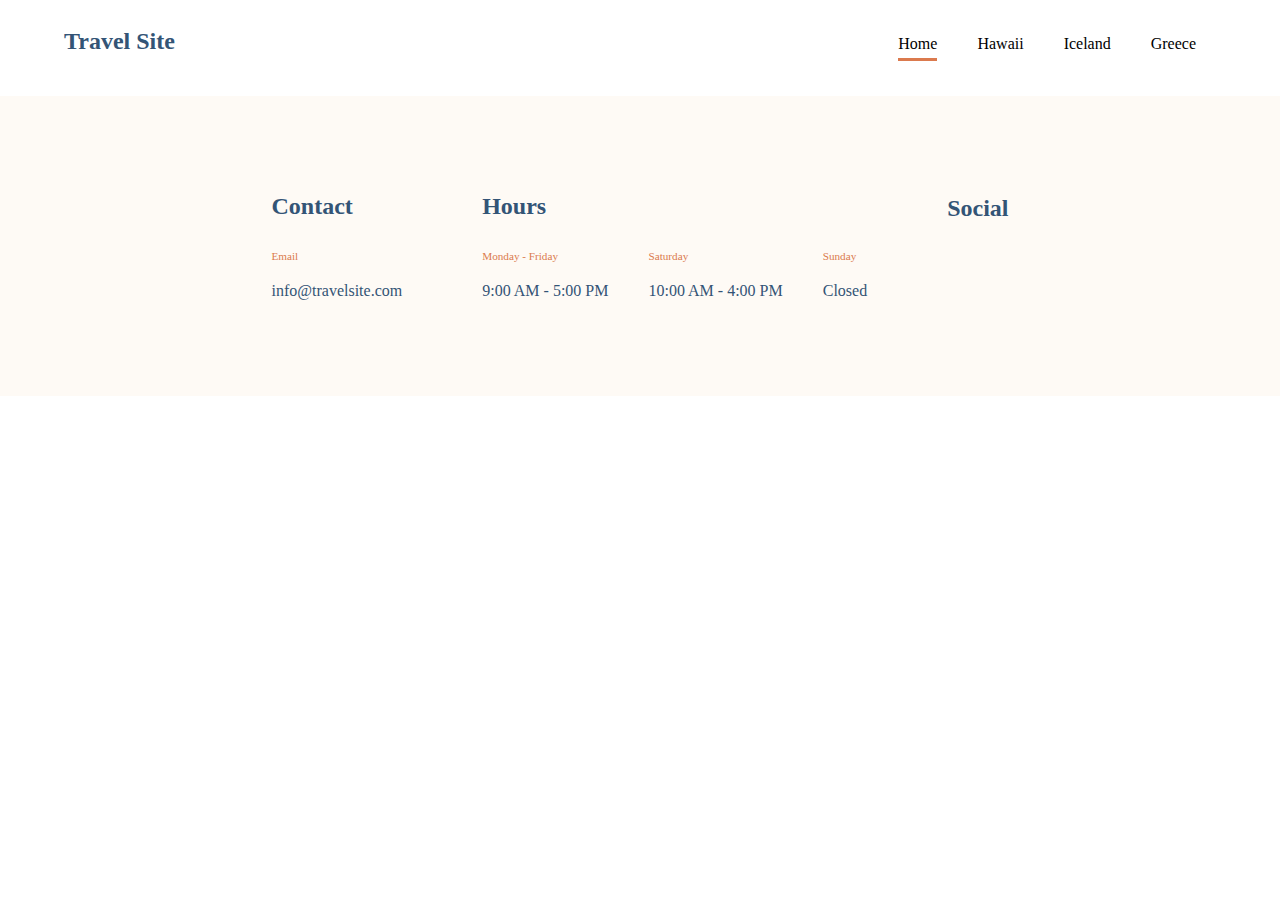
==== pages/iceland.html @ fa892ef9 "first page complete" ====
<!DOCTYPE html>
<html lang="en">
  <head>
    <meta charset="UTF-8" />
    <meta name="viewport" content="width=device-width, initial-scale=1.0" />
    <title>Document</title>
    <link href="../css/global.css" rel="stylesheet" />
  </head>
  <body>
    <header>
        <nav class="nav-bar">
            <h2 class="nav-bar__title">Travel Site</h2>
            <ul class="nav-bar__list">
                <li class="nav-bar__list-links nav-bar__list-links--selected">
                    <a href="">Home</a>
                </li>
                <li class="nav-bar__list-links"><a href="">Hawaii</a></li>
                <li class="nav-bar__list-links"><a href="">Iceland</a></li>
                <li class="nav-bar__list-links"><a href="">Greece</a></li>
            </ul>
        </nav>
    </header>
    <main class="main-container">

    </main>
    <footer class="footer">
      <section class="footer-card">
        <h2 class="footer-card__title">Contact</h2>
        <div class="footer-card__details footer-card__details--contact">
          <p class="orange-text">Email</p>
          <p class="bottom">info@travelsite.com</p>
        </div>
      </section>
      <section class="footer-card">
        <div class="footer-card__details footer-card__details--hours">
          <div class="footer-card__details-box">
            <h2 class="footer-card__title">Hours</h2>
            <p class="orange-text">Monday - Friday</p>
            <p class="bottom">9:00 AM - 5:00 PM</p>
          </div>

          <div class="footer-card__details-box">
            <p class="orange-text">Saturday</p>
            <p class="bottom">10:00 AM - 4:00 PM</p>
          </div>

          <div class="footer-card__details-box">
            <p class="orange-text">Sunday</p>
            <p class="bottom">Closed</p>
          </div>
        </div>
      </section>
      <section class="footer-card">
        <h2 class="footer-card__title">Social</h2>
        <div class="footer-card__details">
          <img
            src="./assests/images/icon-instagram.png"
            alt=""
            class="footer-card__details-img bottom remove"
          />
          <img
            src="./assests/images/icon-facebook.png"
            alt=""
            class="footer-card__details-img bottom"
          />
          <img
            src="./assests/images/icon-twitter.png"
            alt=""
            class="footer-card__details-img bottom"
          />
        </div>
      </section>
    </footer>
  </body>
</html>
---- css/global.css ----
* {
    margin: 0;
    padding: 0;
    box-sizing: border-box;
    font-family: Verdana;
}

h1, h2, p {
    color: #335476;
}

h1 {
    font-size: 2rem;

}

a {
    text-decoration: none;
    color: black;
    font-size: 1rem;
}

.nav-bar {
    display: flex;
    align-items: baseline;
    justify-content: space-between;
    padding: 15px 0;

}

p {
    font-size: 1.0rem;
}

.nav-bar__title {
    margin-left: 5%;
}

.nav-bar__list {
    margin-right: 5%;
}

.nav-bar__list {
    display: flex;
    list-style-type: none;
}

.nav-bar__list-links {
    margin: 20px;
}

.nav-bar__list-links--selected {
    padding-bottom: 5px;
    border-bottom: 3px solid #db7a4e;
}

.card-container {
    display: flex;
    justify-content: center;
    height: 500px;
}

.card {
    width: 16rem;
    height: 24rem;
    border-radius: .6rem;
    margin: 1.5rem;    
    display: flex;
    justify-content: flex-end;
    align-items: end;
    box-shadow: 0px 4px 4px rgba(0, 0, 0, 20%);
}



.footer {
    display: flex;
    align-items: center;
    justify-content: center;
    background-color: #FEFAF5;
    height: 300px;
}

.footer-card {
    margin: 0px 30px;
}

.footer-card__details {
    display: flex;
    justify-content: space-between;

}

.footer-card__details--contact {
    flex-direction: column;

}

.footer-card__details-box {
    margin: 0px 20px;
    display: flex;
    flex-direction: column;
    justify-content: end;
}

.footer-card__title {
    margin-bottom: 30px;
}

.footer-card__details-img {
 height: 25px;
 margin-right: 20px;
}

.orange-text {
    font-size: .7rem;
    color: #db7a4e;
}

.bottom {
    margin-top: 20px;
}
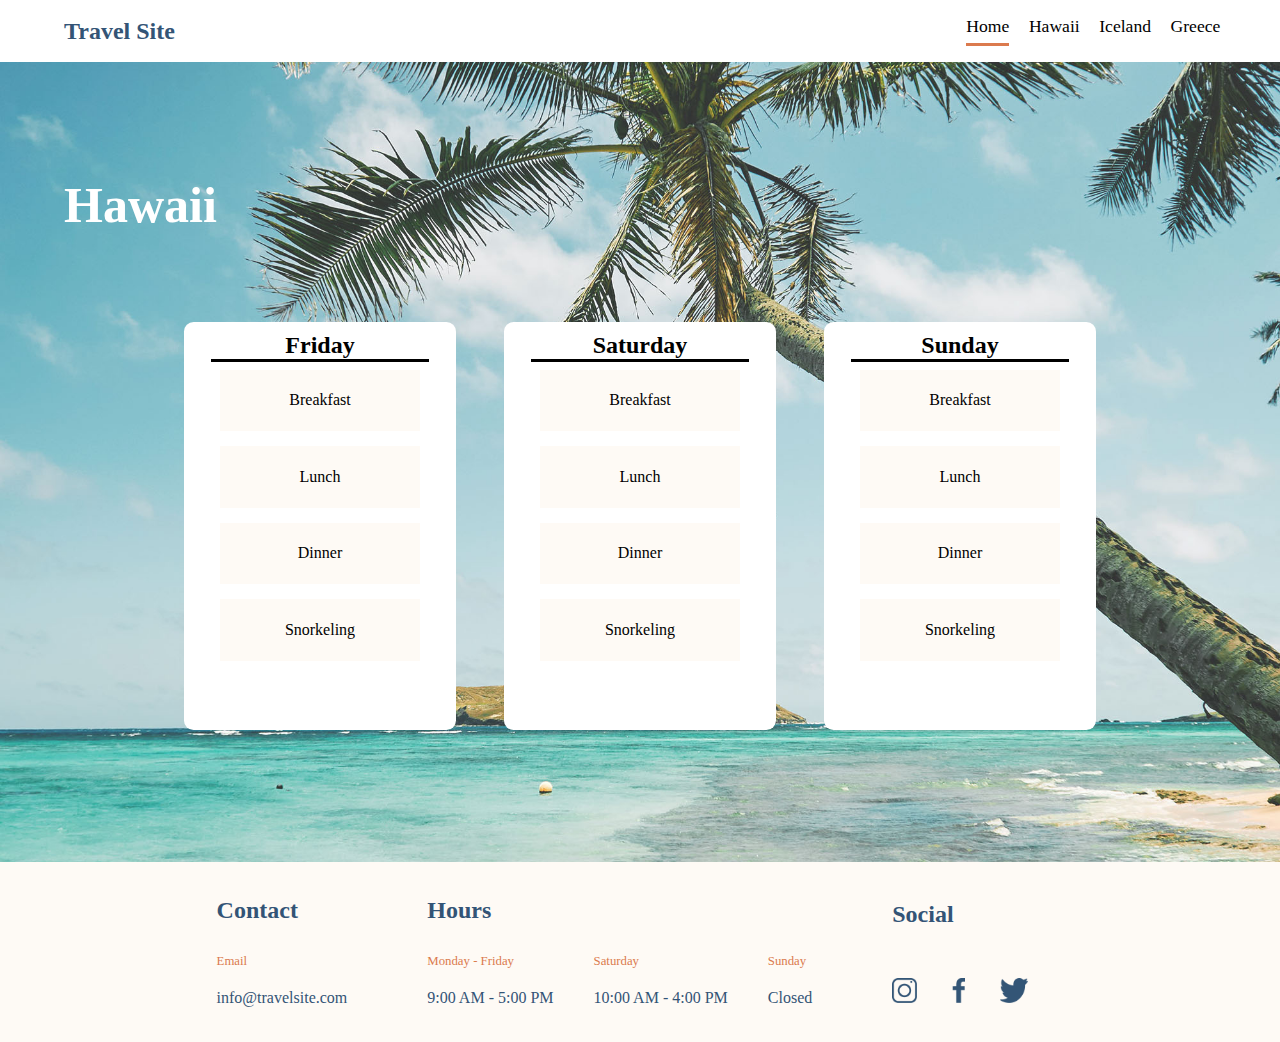
==== commit 5a906e81: "changes to relative values on global" ====
--- a/pages/iceland.html
+++ b/pages/iceland.html
@@ -5,6 +5,7 @@
     <meta name="viewport" content="width=device-width, initial-scale=1.0" />
     <title>Document</title>
     <link href="../css/global.css" rel="stylesheet" />
+    <link href="../css/destinations.css" rel="stylesheet" >
   </head>
   <body>
     <header>
@@ -20,8 +21,39 @@
             </ul>
         </nav>
     </header>
-    <main class="main-container">
-
+    <main class="main-container main-container--hawaii">
+        <h1>Hawaii</h1>
+        <section>
+            <section class="card-container">
+                <div class="card">
+                    <h2 class="title">Friday</h2>
+                    <ul class="card__list">
+                        <li class="card__list-item">Breakfast</li>
+                        <li class="card__list-item">Lunch</li>
+                        <li class="card__list-item">Dinner</li>
+                        <li class="card__list-item">Snorkeling</li>
+                    </ul>
+                </div>
+                <div class="card">
+                    <h2 class="title">Saturday</h2>
+                    <ul class="card__list">
+                        <li class="card__list-item">Breakfast</li>
+                        <li class="card__list-item">Lunch</li>
+                        <li class="card__list-item">Dinner</li>
+                        <li class="card__list-item">Snorkeling</li>
+                    </ul>
+                </div>
+                <div class="card">
+                    <h2 class="title">Sunday</h2>
+                    <ul class="card__list">
+                        <li class="card__list-item">Breakfast</li>
+                        <li class="card__list-item">Lunch</li>
+                        <li class="card__list-item">Dinner</li>
+                        <li class="card__list-item">Snorkeling</li>
+                    </ul>
+                </div>
+            </section>
+        </section>
     </main>
     <footer class="footer">
       <section class="footer-card">
@@ -54,17 +86,17 @@
         <h2 class="footer-card__title">Social</h2>
         <div class="footer-card__details">
           <img
-            src="./assests/images/icon-instagram.png"
+            src="../assests/images/icon-instagram.png"
             alt=""
             class="footer-card__details-img bottom remove"
           />
           <img
-            src="./assests/images/icon-facebook.png"
+            src="../assests/images/icon-facebook.png"
             alt=""
             class="footer-card__details-img bottom"
           />
           <img
-            src="./assests/images/icon-twitter.png"
+            src="../assests/images/icon-twitter.png"
             alt=""
             class="footer-card__details-img bottom"
           />
--- a/css/global.css
+++ b/css/global.css
@@ -1,3 +1,4 @@
+/* ---- Default Styling ---- */
 * {
     margin: 0;
     padding: 0;
@@ -17,14 +18,14 @@
 a {
     text-decoration: none;
     color: black;
-    font-size: 1rem;
+    font-size: 1.1rem;
 }
 
 .nav-bar {
     display: flex;
-    align-items: baseline;
+    align-items: center;
     justify-content: space-between;
-    padding: 15px 0;
+    padding: .5% 0;
 
 }
 
@@ -37,32 +38,31 @@
 }
 
 .nav-bar__list {
-    margin-right: 5%;
-}
-
-.nav-bar__list {
+    margin-right: 10%;
     display: flex;
     list-style-type: none;
 }
 
 .nav-bar__list-links {
-    margin: 20px;
+    margin: 5%;
 }
 
 .nav-bar__list-links--selected {
-    padding-bottom: 5px;
-    border-bottom: 3px solid #db7a4e;
+    padding-bottom: 3%;
+    border-bottom: .1875rem solid #db7a4e;
 }
 
 .card-container {
     display: flex;
     justify-content: center;
-    height: 500px;
+    height: 50vh;
 }
 
 .card {
-    width: 16rem;
-    height: 24rem;
+    width: 17rem;
+    height: 25.5rem; 
+    /* width: 20%;
+    height: 67%; */
     border-radius: .6rem;
     margin: 1.5rem;    
     display: flex;
@@ -78,7 +78,7 @@
     align-items: center;
     justify-content: center;
     background-color: #FEFAF5;
-    height: 300px;
+    height: 20vh;
 }
 
 .footer-card {
@@ -109,11 +109,11 @@
 
 .footer-card__details-img {
  height: 25px;
- margin-right: 20px;
+ margin-right: 35px;
 }
 
 .orange-text {
-    font-size: .7rem;
+    font-size: .8rem;
     color: #db7a4e;
 }
 
--- a/css/destinations.css
+++ b/css/destinations.css
@@ -0,0 +1,54 @@
+h1 {
+    color: white;
+    margin-left: 5%;
+    margin-bottom: 5%;
+    font-size: 50px;
+}
+
+.title {
+    color: black;
+    width: 80%;
+    margin-top: 10px;
+    border-bottom: 3px solid black;
+    text-align: center;
+}
+
+.main-container {
+    display: flex;
+    flex-direction: column;
+    justify-content: center;
+    height: 800px;
+    
+}
+
+.main-container--hawaii {
+    background-image: url(../assests/images/hawaii.jpg);
+    background-position: center;
+    background-size: cover;
+}
+
+
+.card {
+    background-color: #fff;
+    box-shadow: none;
+    flex-direction: column;
+    align-items: center;
+    justify-content: flex-start;
+}
+
+.card__list {
+    list-style-type: none;
+    display: flex;
+    flex-direction: column;
+    justify-content: space-around;
+    height: 75%;
+}
+
+.card__list-item {
+    display: flex;
+    justify-content: center;
+    align-items: center;
+    background-color: #FEFAF5;
+    height: 20%;
+    width: 200px;
+}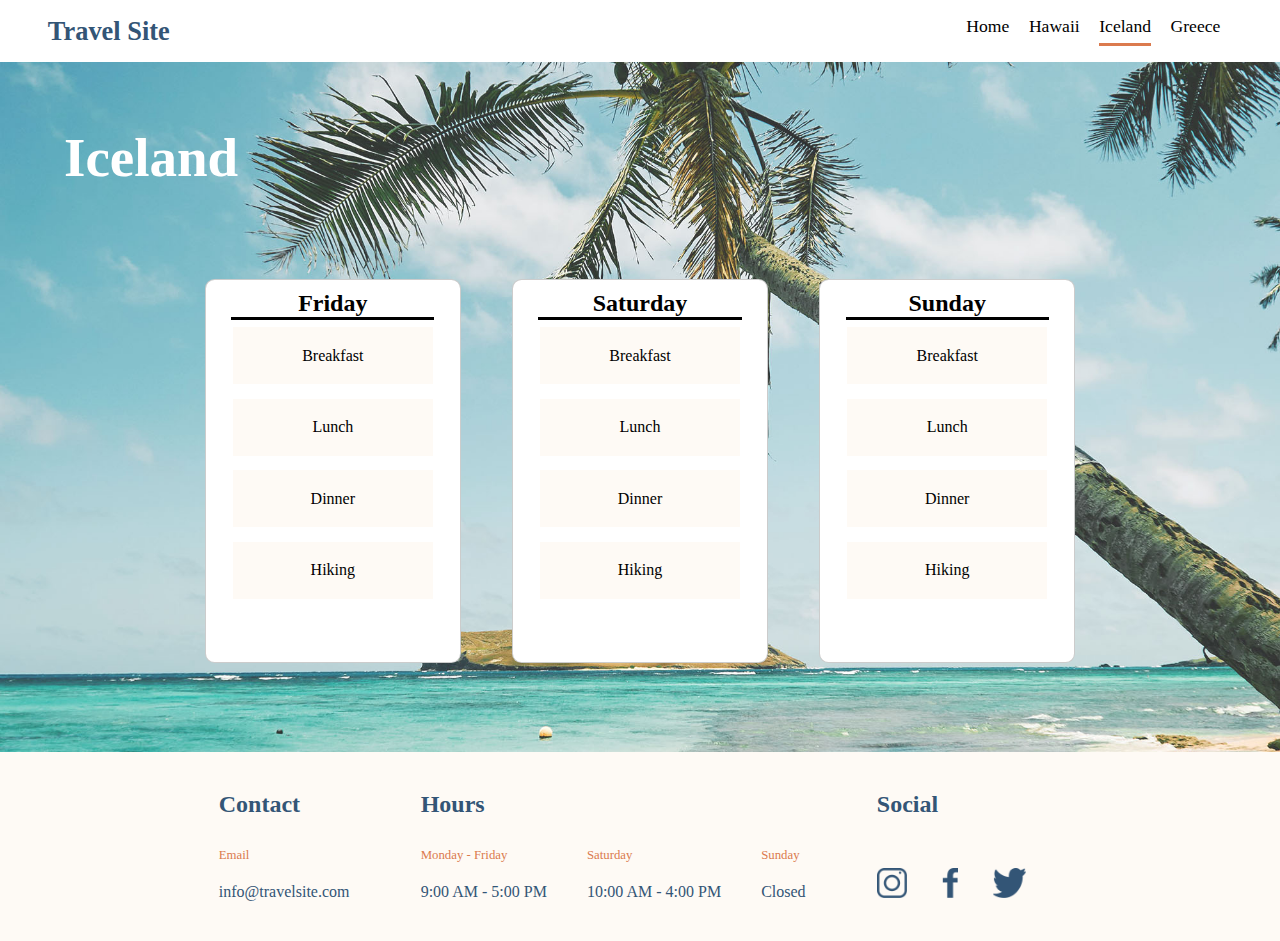
==== commit 408230bc: "finishing touches, additional pages added" ====
--- a/pages/iceland.html
+++ b/pages/iceland.html
@@ -3,53 +3,53 @@
   <head>
     <meta charset="UTF-8" />
     <meta name="viewport" content="width=device-width, initial-scale=1.0" />
-    <title>Document</title>
+    <title>Iceland</title>
     <link href="../css/global.css" rel="stylesheet" />
     <link href="../css/destinations.css" rel="stylesheet" >
   </head>
   <body>
     <header>
-        <nav class="nav-bar">
-            <h2 class="nav-bar__title">Travel Site</h2>
-            <ul class="nav-bar__list">
-                <li class="nav-bar__list-links nav-bar__list-links--selected">
-                    <a href="">Home</a>
-                </li>
-                <li class="nav-bar__list-links"><a href="">Hawaii</a></li>
-                <li class="nav-bar__list-links"><a href="">Iceland</a></li>
-                <li class="nav-bar__list-links"><a href="">Greece</a></li>
-            </ul>
-        </nav>
+      <nav class="nav-bar">
+        <a class="nav-bar__link" href="../index.html"><h2 class="nav-bar__link-title">Travel Site</h2></a>
+        <ul class="nav-bar__list">
+            <li class="nav-bar__list-links">
+                <a href="../index.html">Home</a>
+            </li>
+            <li class="nav-bar__list-links"><a href="./hawaii.html">Hawaii</a></li>
+            <li class="nav-bar__list-links nav-bar__list-links--selected"><a href="./iceland.html">Iceland</a></li>
+            <li class="nav-bar__list-links"><a href="./greece.html">Greece</a></li>
+        </ul>
+    </nav>
     </header>
     <main class="main-container main-container--hawaii">
-        <h1>Hawaii</h1>
+        <h1 class="main-container__title">Iceland</h1>
         <section>
             <section class="card-container">
                 <div class="card">
-                    <h2 class="title">Friday</h2>
+                    <h2 class="card__title">Friday</h2>
                     <ul class="card__list">
                         <li class="card__list-item">Breakfast</li>
                         <li class="card__list-item">Lunch</li>
                         <li class="card__list-item">Dinner</li>
-                        <li class="card__list-item">Snorkeling</li>
+                        <li class="card__list-item">Hiking</li>
                     </ul>
                 </div>
                 <div class="card">
-                    <h2 class="title">Saturday</h2>
+                    <h2 class="card__title">Saturday</h2>
                     <ul class="card__list">
                         <li class="card__list-item">Breakfast</li>
                         <li class="card__list-item">Lunch</li>
                         <li class="card__list-item">Dinner</li>
-                        <li class="card__list-item">Snorkeling</li>
+                        <li class="card__list-item">Hiking</li>
                     </ul>
                 </div>
                 <div class="card">
-                    <h2 class="title">Sunday</h2>
+                    <h2 class="card__title">Sunday</h2>
                     <ul class="card__list">
                         <li class="card__list-item">Breakfast</li>
                         <li class="card__list-item">Lunch</li>
                         <li class="card__list-item">Dinner</li>
-                        <li class="card__list-item">Snorkeling</li>
+                        <li class="card__list-item">Hiking</li>
                     </ul>
                 </div>
             </section>
@@ -57,51 +57,39 @@
     </main>
     <footer class="footer">
       <section class="footer-card">
-        <h2 class="footer-card__title">Contact</h2>
-        <div class="footer-card__details footer-card__details--contact">
-          <p class="orange-text">Email</p>
-          <p class="bottom">info@travelsite.com</p>
-        </div>
+          <h2 class="footer-card__title">Contact</h2>
+          <div class="footer-card__details footer-card__details--contact">
+              <p class="footer-card__details-title">Email</p>
+              <p class="footer-card__details-item">info@travelsite.com</p>
+          </div>
       </section>
       <section class="footer-card">
-        <div class="footer-card__details footer-card__details--hours">
-          <div class="footer-card__details-box">
-            <h2 class="footer-card__title">Hours</h2>
-            <p class="orange-text">Monday - Friday</p>
-            <p class="bottom">9:00 AM - 5:00 PM</p>
+          <div class="footer-card__details footer-card__details--hours">
+              <div class="footer-card__details-box">
+                  <h2 class="footer-card__title">Hours</h2>
+                  <p class="footer-card__details-title">Monday - Friday</p>
+                  <p class="footer-card__details-item">9:00 AM - 5:00 PM</p>
+              </div>
+
+              <div class="footer-card__details-box">
+                  <p class="footer-card__details-title">Saturday</p>
+                  <p class="footer-card__details-item">10:00 AM - 4:00 PM</p>
+              </div>
+
+              <div class="footer-card__details-box">
+                  <p class="footer-card__details-title">Sunday</p>
+                  <p class="footer-card__details-item">Closed</p>
+              </div>
           </div>
-
-          <div class="footer-card__details-box">
-            <p class="orange-text">Saturday</p>
-            <p class="bottom">10:00 AM - 4:00 PM</p>
+      </section>
+      <section class="footer-card footer-card--social">
+          <h2 class="footer-card__title footer-card__title--social">Social</h2>
+          <div class="footer-card__details footer-card__details--img">
+              <a href="https://www.instagram.com"><img src="../assests/images/icon-instagram.png" alt="instagram logo" class="footer-card__details-img bottom remove" /></a>
+              <a href="https://www.facebook.com"><img src="../assests/images/icon-facebook.png" alt="facebook logo" class="footer-card__details-img bottom" /></a>
+              <a href="https://www.twitter.com"><img src="../assests/images/icon-twitter.png" alt="twitter logo" class="footer-card__details-img bottom" /></a>
           </div>
-
-          <div class="footer-card__details-box">
-            <p class="orange-text">Sunday</p>
-            <p class="bottom">Closed</p>
-          </div>
-        </div>
       </section>
-      <section class="footer-card">
-        <h2 class="footer-card__title">Social</h2>
-        <div class="footer-card__details">
-          <img
-            src="../assests/images/icon-instagram.png"
-            alt=""
-            class="footer-card__details-img bottom remove"
-          />
-          <img
-            src="../assests/images/icon-facebook.png"
-            alt=""
-            class="footer-card__details-img bottom"
-          />
-          <img
-            src="../assests/images/icon-twitter.png"
-            alt=""
-            class="footer-card__details-img bottom"
-          />
-        </div>
-      </section>
-    </footer>
+  </footer>
   </body>
 </html>
--- a/css/global.css
+++ b/css/global.css
@@ -7,7 +7,7 @@
 }
 
 h1, h2, p {
-    color: #335476;
+    color: #335576;
 }
 
 h1 {
@@ -19,21 +19,28 @@
     text-decoration: none;
     color: black;
     font-size: 1.1rem;
+    display: block;
 }
+
+p {
+    font-size: 1.0rem;
+}
+
+/* ---- End ---- */
 
 .nav-bar {
     display: flex;
     align-items: center;
     justify-content: space-between;
     padding: .5% 0;
-
+    background-color: #FFFFFF;
 }
 
-p {
-    font-size: 1.0rem;
+.nav-bar__link {
+    flex: 1;
 }
 
-.nav-bar__title {
+.nav-bar__link-title {
     margin-left: 5%;
 }
 
@@ -47,76 +54,86 @@
     margin: 5%;
 }
 
+.nav-bar__list-links:hover {
+    padding-bottom: 3%;
+    border-bottom: .1875rem solid #DB7A4E;
+}
+
 .nav-bar__list-links--selected {
     padding-bottom: 3%;
-    border-bottom: .1875rem solid #db7a4e;
+    border-bottom: .1875rem solid #DB7A4E;
 }
+
 
 .card-container {
     display: flex;
     justify-content: center;
-    height: 50vh;
+    align-items: center;
+    flex-wrap: wrap;
+    padding-bottom: 5%;
 }
 
-.card {
-    width: 17rem;
-    height: 25.5rem; 
-    /* width: 20%;
-    height: 67%; */
-    border-radius: .6rem;
-    margin: 1.5rem;    
-    display: flex;
-    justify-content: flex-end;
-    align-items: end;
-    box-shadow: 0px 4px 4px rgba(0, 0, 0, 20%);
+
+@media screen and (min-width: 768px) {
+
+    .card {
+        width: 20%;
+        aspect-ratio: 2/3;
+        border-radius: .6rem;
+        margin: 2%;    
+        display: flex;
+        justify-content: flex-end;
+        align-items: end;
+        border: .0625rem solid rgba(0, 0, 0, 20%);
+    }
+
 }
-
 
 
 .footer {
     display: flex;
-    align-items: center;
     justify-content: center;
     background-color: #FEFAF5;
-    height: 20vh;
+    min-height: 20vh;
 }
 
 .footer-card {
-    margin: 0px 30px;
-}
+    margin: 3% 2%;
+} 
 
 .footer-card__details {
     display: flex;
     justify-content: space-between;
-
+    width: 100%;
 }
 
 .footer-card__details--contact {
     flex-direction: column;
-
 }
 
 .footer-card__details-box {
-    margin: 0px 20px;
+    margin: 0rem 1.25rem;
     display: flex;
     flex-direction: column;
     justify-content: end;
 }
 
 .footer-card__title {
-    margin-bottom: 30px;
+    margin-bottom: 1.875rem;
 }
 
 .footer-card__details-img {
- height: 25px;
- margin-right: 35px;
+ height: 30px;
+ margin-right: 2.1875rem;
+ margin-top: 1.26rem;
 }
 
-.orange-text {
+.footer-card__details-title {
     font-size: .8rem;
-    color: #db7a4e;
+    color: #DB7A4E;
 }
 
-.bottom {
-    margin-top: 20px;
-}+.footer-card__details-item {
+    margin-top: 1.25rem;
+}
+
--- a/css/destinations.css
+++ b/css/destinations.css
@@ -1,11 +1,12 @@
-h1 {
+.main-container__title {
     color: white;
+    margin-top: 5%;
     margin-left: 5%;
     margin-bottom: 5%;
-    font-size: 50px;
+    font-size: 55px;
 }
 
-.title {
+.card__title {
     color: black;
     width: 80%;
     margin-top: 10px;
@@ -17,16 +18,15 @@
     display: flex;
     flex-direction: column;
     justify-content: center;
-    height: 800px;
-    
+
 }
 
 .main-container--hawaii {
     background-image: url(../assests/images/hawaii.jpg);
     background-position: center;
     background-size: cover;
+    width: 100%;
 }
-
 
 .card {
     background-color: #fff;
@@ -50,5 +50,5 @@
     align-items: center;
     background-color: #FEFAF5;
     height: 20%;
-    width: 200px;
+    width: 12.5rem;
 }